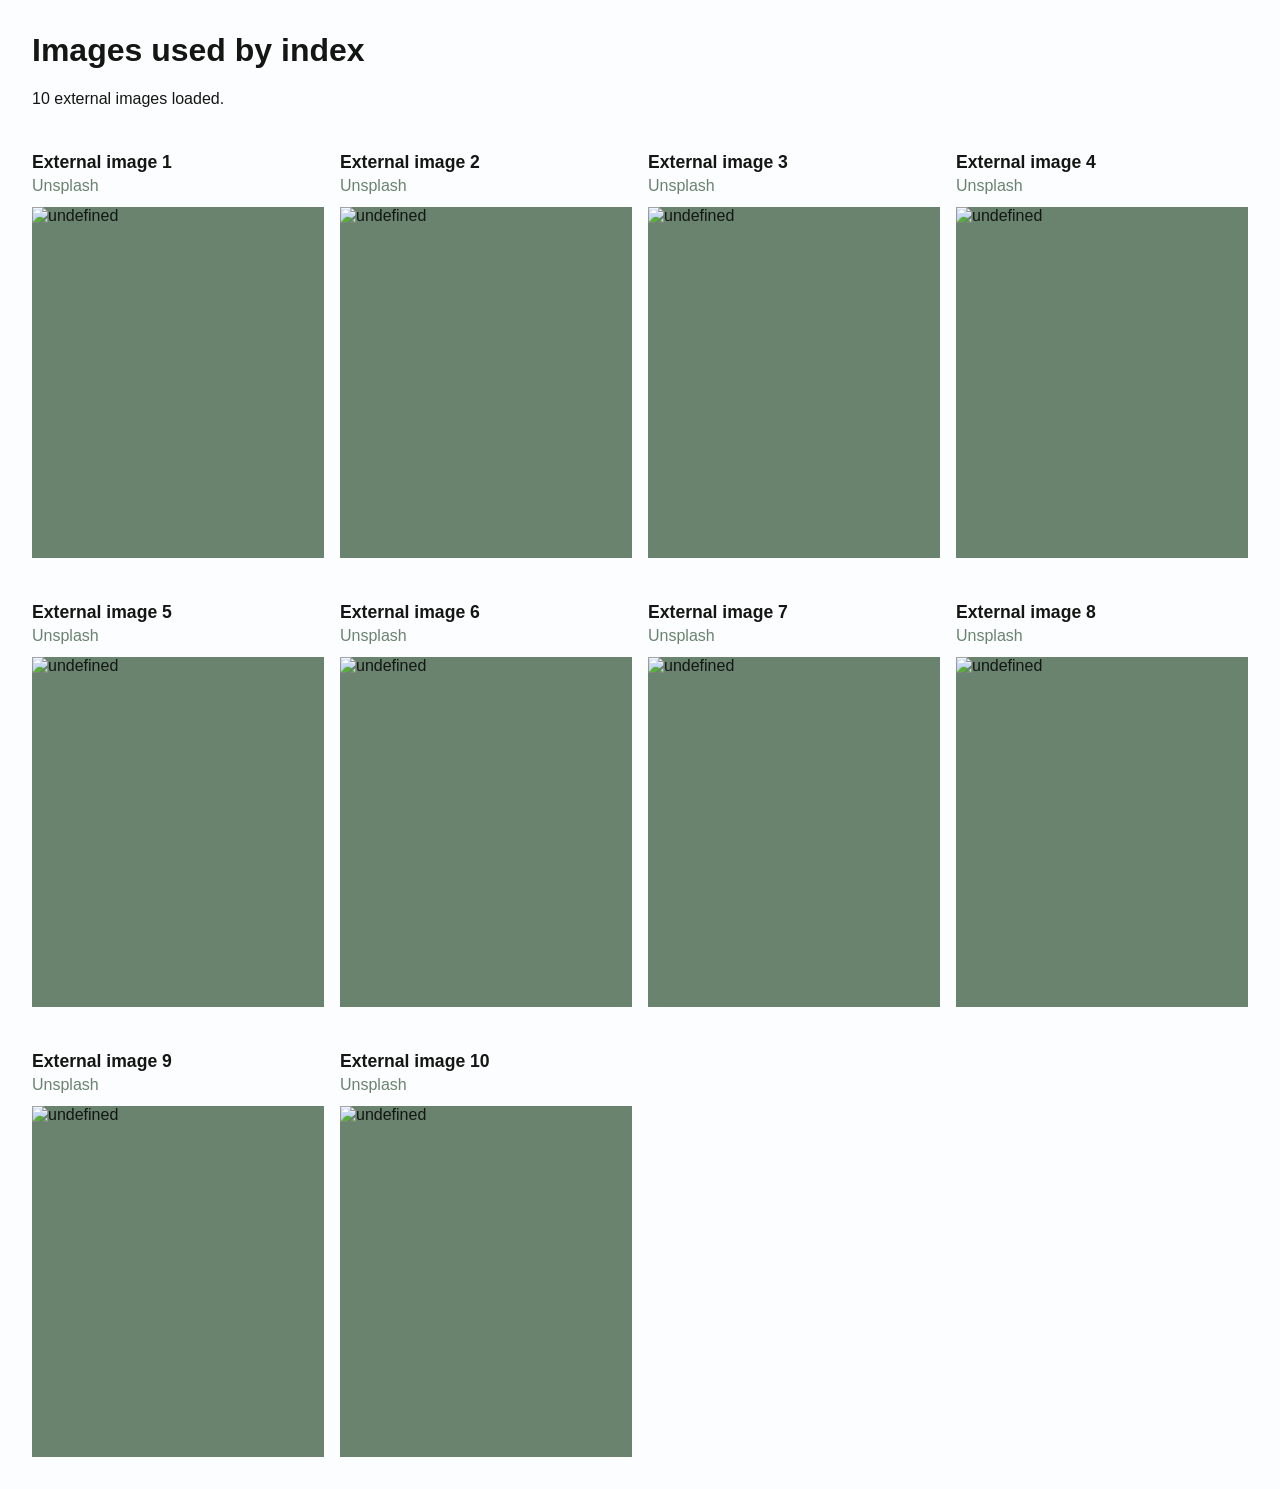
==== test.html @ 2a1739fe "Api externa" ====
<!DOCTYPE html>
<html lang="en">
<head>
    <meta charset="UTF-8">
    <meta name="viewport" content="width=device-width, initial-scale=1.0">
    <title>External API image test</title>
    <style>
        :root {
            color: #131713;
            background: #fcfdff;
            font-family: Arial, sans-serif;
        }

        body {
            margin: 0;
            padding: 2rem;
        }

        h1 {
            margin-top: 0;
        }

        #status {
            margin-bottom: 2rem;
        }

        .projects {
            display: grid;
            grid-template-columns: repeat(auto-fit, minmax(16rem, 1fr));
            gap: 2rem 1rem;
        }

        .project {
            min-width: 0;
        }

        .project h2 {
            margin: 0.75rem 0 0.25rem;
            font-size: 1.1rem;
        }

        .project p {
            margin: 0 0 0.75rem;
            color: #6a836e;
        }

        .images img {
            display: block;
            width: 100%;
            aspect-ratio: 1 / 1.2;
            object-fit: cover;
            background: #6a836e;
        }

        .error {
            color: #a00000;
        }
    </style>
</head>
<body>
    <h1>Images used by index</h1>
    <p id="status">Loading external images...</p>
    <main class="projects" id="projects"></main>

    <script type="module">
        import { fetchImages } from './api/images.js';

        const status = document.querySelector('#status');
        const projectsContainer = document.querySelector('#projects');

        const createImage = (image) => {
            const element = document.createElement('img');
            element.src = image.url;
            element.alt = image.alt;
            element.loading = 'lazy';
            return element;
        };

        fetchImages()
            .then((images) => {
                projectsContainer.replaceChildren(...images.slice(0, 10).map((image, index) => {
                    const article = document.createElement('article');
                    article.className = 'project';

                    const title = document.createElement('h2');
                    title.textContent = `External image ${index + 1}`;

                    const details = document.createElement('p');
                    details.textContent = image.author;

                    const images = document.createElement('div');
                    images.className = 'images';
                    images.append(createImage(image));

                    article.append(title, details, images);
                    return article;
                }));

                status.textContent = `${images.slice(0, 10).length} external images loaded.`;
            })
            .catch((error) => {
                console.error('Unable to load test images:', error);
                status.className = 'error';
                status.textContent = `Unable to load external APIs: ${error.message}`;
            });
    </script>
</body>
</html>
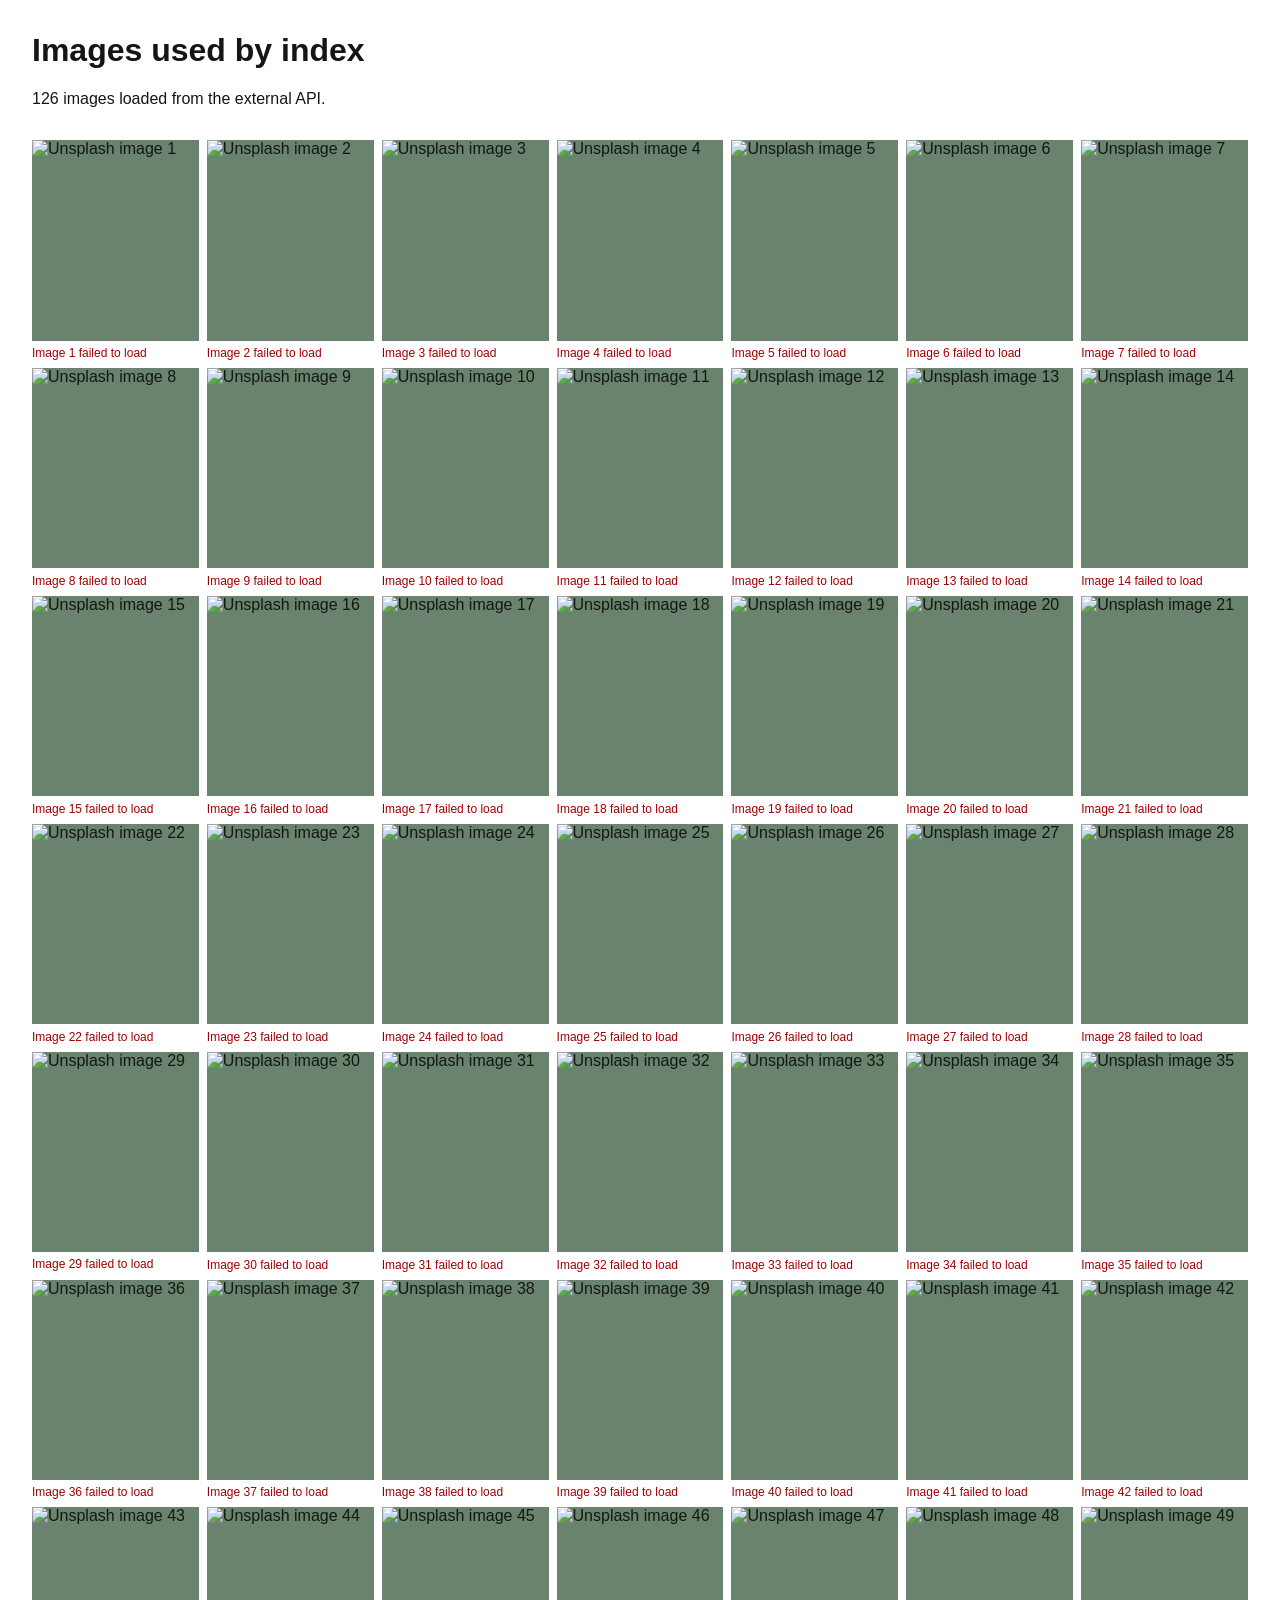
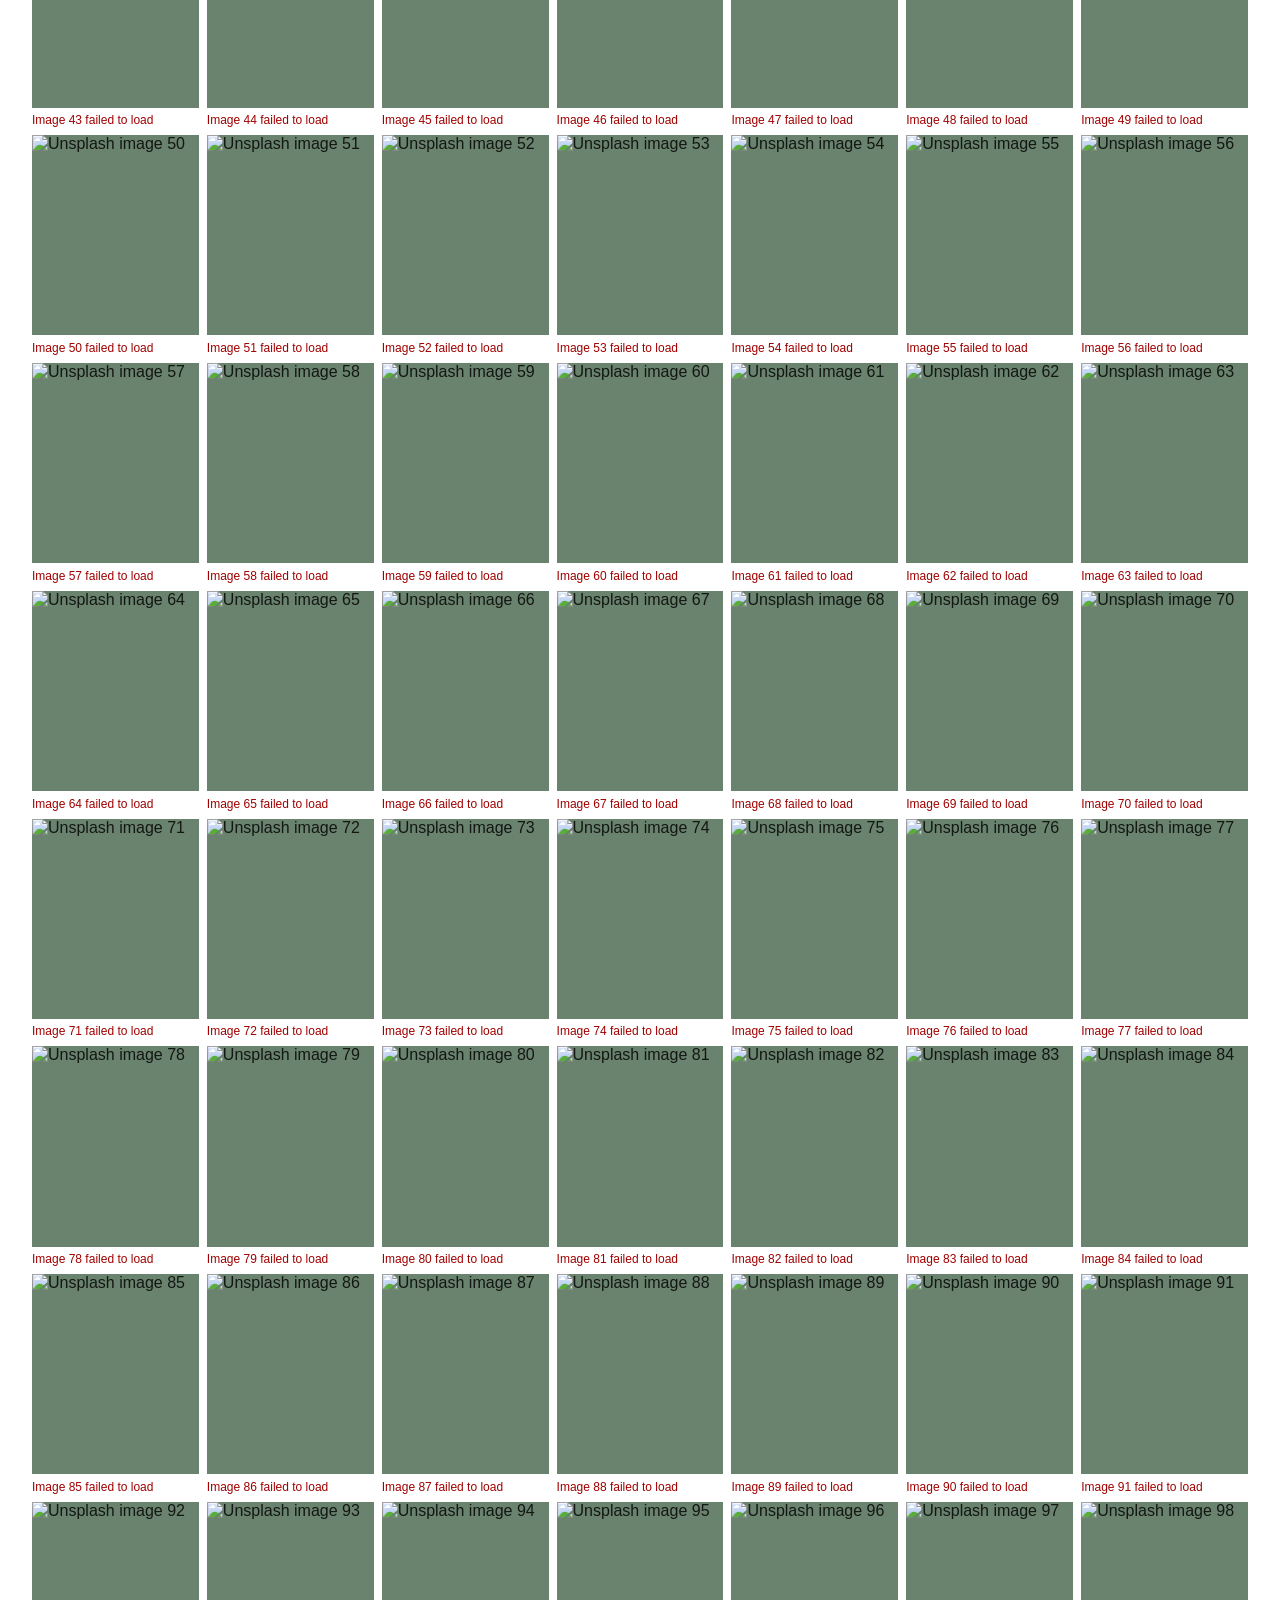
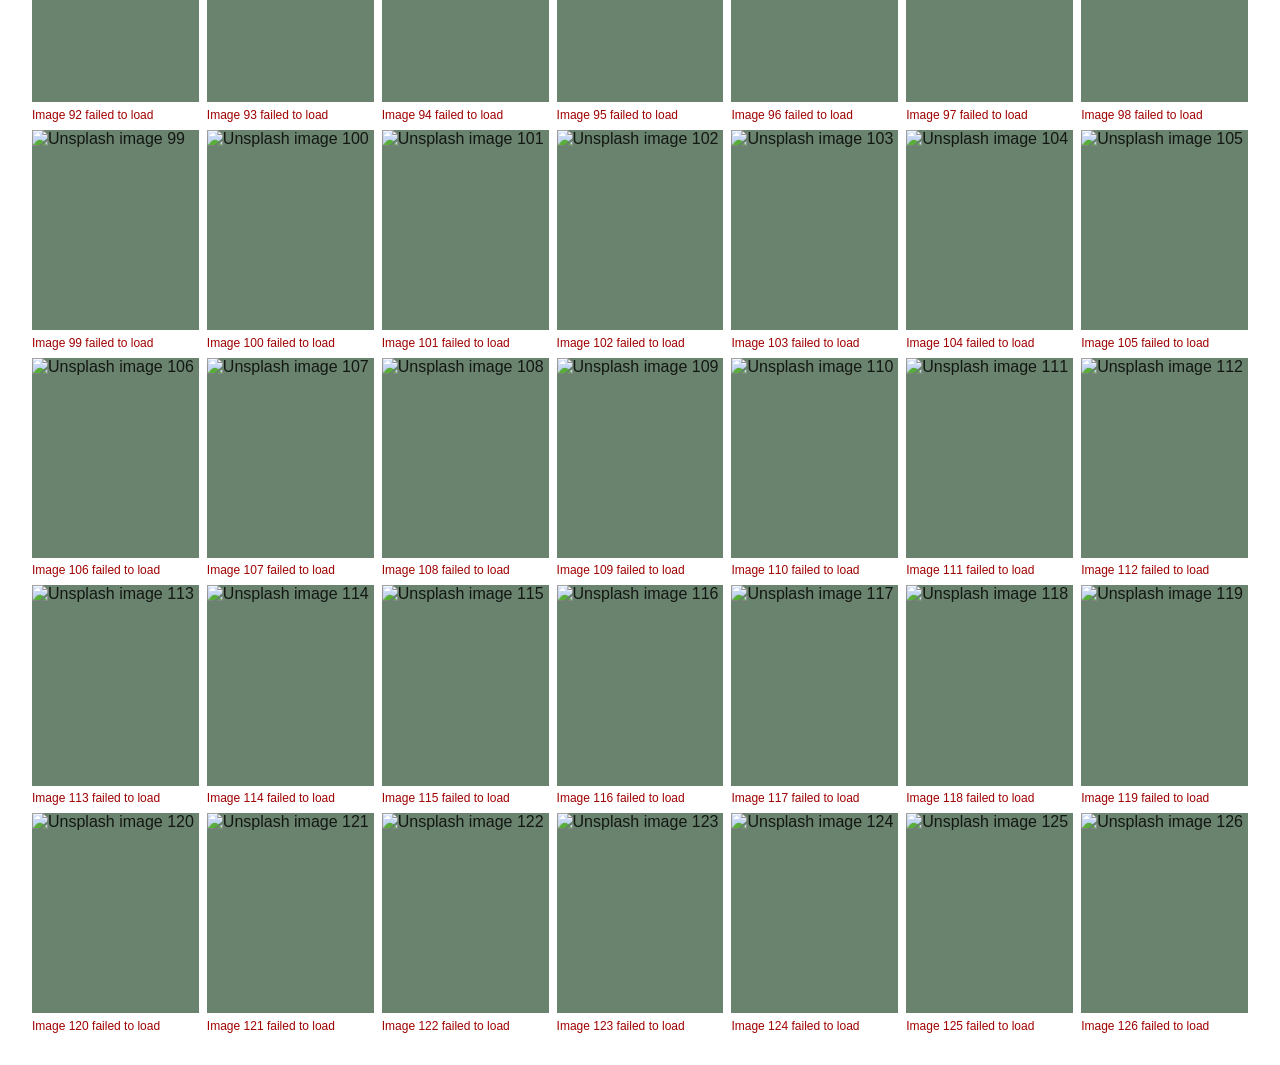
==== commit fcc61574: "api-fix" ====
--- a/test.html
+++ b/test.html
@@ -3,17 +3,13 @@
 <head>
     <meta charset="UTF-8">
     <meta name="viewport" content="width=device-width, initial-scale=1.0">
-    <title>External API image test</title>
+    <title>External images test</title>
     <style>
-        :root {
-            color: #131713;
-            background: #fcfdff;
-            font-family: Arial, sans-serif;
-        }
-
         body {
             margin: 0;
             padding: 2rem;
+            color: #131713;
+            font-family: Arial, sans-serif;
         }
 
         h1 {
@@ -24,32 +20,27 @@
             margin-bottom: 2rem;
         }
 
-        .projects {
+        .images {
             display: grid;
-            grid-template-columns: repeat(auto-fit, minmax(16rem, 1fr));
-            gap: 2rem 1rem;
+            grid-template-columns: repeat(auto-fill, minmax(10rem, 1fr));
+            gap: 0.5rem;
         }
 
-        .project {
-            min-width: 0;
+        figure {
+            margin: 0;
         }
 
-        .project h2 {
-            margin: 0.75rem 0 0.25rem;
-            font-size: 1.1rem;
-        }
-
-        .project p {
-            margin: 0 0 0.75rem;
-            color: #6a836e;
-        }
-
-        .images img {
+        img {
             display: block;
             width: 100%;
             aspect-ratio: 1 / 1.2;
             object-fit: cover;
             background: #6a836e;
+        }
+
+        figcaption {
+            padding-top: 0.35rem;
+            font-size: 0.75rem;
         }
 
         .error {
@@ -59,49 +50,41 @@
 </head>
 <body>
     <h1>Images used by index</h1>
-    <p id="status">Loading external images...</p>
-    <main class="projects" id="projects"></main>
+    <p id="status">Loading images from Picsum Photos...</p>
+    <main class="images" id="images"></main>
 
     <script type="module">
         import { fetchImages } from './api/images.js';
 
         const status = document.querySelector('#status');
-        const projectsContainer = document.querySelector('#projects');
-
-        const createImage = (image) => {
-            const element = document.createElement('img');
-            element.src = image.url;
-            element.alt = image.alt;
-            element.loading = 'lazy';
-            return element;
-        };
+        const imagesContainer = document.querySelector('#images');
 
         fetchImages()
             .then((images) => {
-                projectsContainer.replaceChildren(...images.slice(0, 10).map((image, index) => {
-                    const article = document.createElement('article');
-                    article.className = 'project';
+                imagesContainer.replaceChildren(...images.map((image, index) => {
+                    const figure = document.createElement('figure');
+                    const element = document.createElement('img');
+                    const caption = document.createElement('figcaption');
 
-                    const title = document.createElement('h2');
-                    title.textContent = `External image ${index + 1}`;
+                    element.src = image.url;
+                    element.alt = `${image.author} image ${index + 1}`;
+                    element.loading = 'lazy';
+                    element.addEventListener('error', () => {
+                        caption.textContent = `Image ${index + 1} failed to load`;
+                        caption.className = 'error';
+                    });
 
-                    const details = document.createElement('p');
-                    details.textContent = image.author;
-
-                    const images = document.createElement('div');
-                    images.className = 'images';
-                    images.append(createImage(image));
-
-                    article.append(title, details, images);
-                    return article;
+                    caption.textContent = `${index + 1}. ${image.author} (ID: ${image.id})`;
+                    figure.append(element, caption);
+                    return figure;
                 }));
 
-                status.textContent = `${images.slice(0, 10).length} external images loaded.`;
+                status.textContent = `${images.length} images loaded from the external API.`;
             })
             .catch((error) => {
-                console.error('Unable to load test images:', error);
+                console.error('Unable to load external images:', error);
                 status.className = 'error';
-                status.textContent = `Unable to load external APIs: ${error.message}`;
+                status.textContent = `Unable to load external images: ${error.message}`;
             });
     </script>
 </body>
